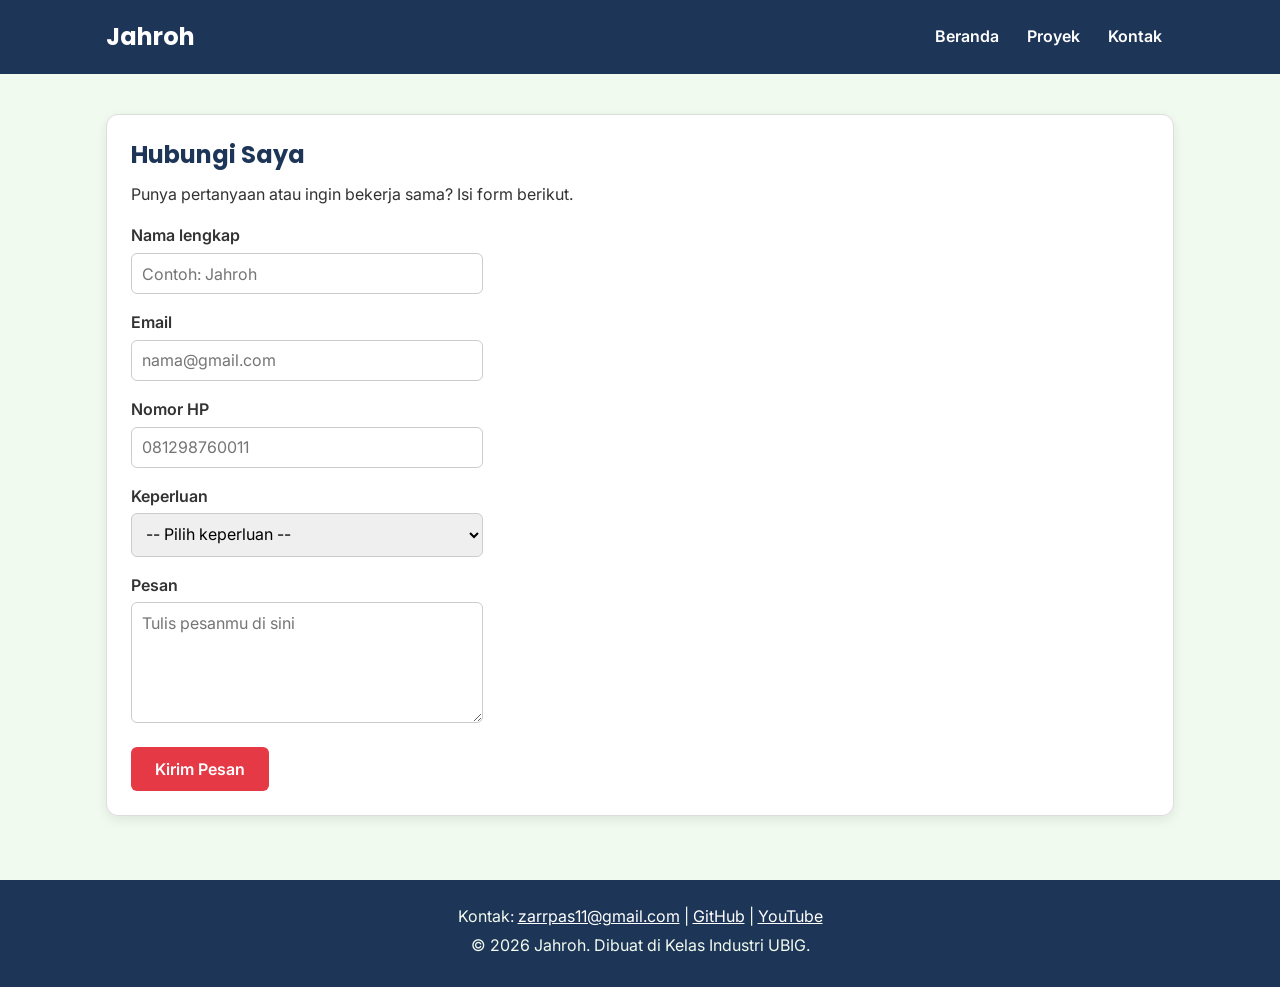
==== kontak.html @ 2eeb8ef1 "feat: portofolio v1" ====
<!DOCTYPE html>
<html lang="id">
<head>
  <meta charset="UTF-8">
  <meta name="viewport" content="width=device-width, initial-scale=1.0">
  <title>Jahroh | Kontak</title>
  <link rel="preconnect" href="https://fonts.googleapis.com">
  <link rel="preconnect" href="https://fonts.gstatic.com" crossorigin>
  <link href="https://fonts.googleapis.com/css2?family=Inter:wght@400;600&family=Poppins:wght@600;700&display=swap" rel="stylesheet">
  <link rel="stylesheet" href="css/style.css">
</head>
<body>
  <header>
    <div class="container navbar">
      <h1>Jahroh</h1>
      <nav class="menu-laptop">
        <ul>
          <li><a href="index.html">Beranda</a></li>
          <li><a href="proyek.html">Proyek</a></li>
          <li><a href="kontak.html">Kontak</a></li>
        </ul>
      </nav>
      <!-- Tantangan: menu ponsel yang bisa dibuka-tutup -->
      <details class="menu-ponsel">
        <summary>Menu</summary>
        <nav>
          <ul>
            <li><a href="index.html">Beranda</a></li>
            <li><a href="proyek.html">Proyek</a></li>
            <li><a href="kontak.html">Kontak</a></li>
          </ul>
        </nav>
      </details>
    </div>
  </header>

  <main>
    <div class="container">
      <section class="kartu">
        <h2>Hubungi Saya</h2>
        <p>Punya pertanyaan atau ingin bekerja sama? Isi form berikut.</p>

        <form>
          <p>
            <label for="nama">Nama lengkap</label><br>
            <input type="text" id="nama" name="nama" placeholder="Contoh: Jahroh" required>
          </p>
          <p>
            <label for="email">Email</label><br>
            <input type="email" id="email" name="email" placeholder="nama@gmail.com" required>
          </p>
          <p>
            <label for="hp">Nomor HP</label><br>
            <input type="tel" id="hp" name="hp" placeholder="081298760011" required>
          </p>
          <p>
            <label for="keperluan">Keperluan</label><br>
            <select id="keperluan" name="keperluan" required>
              <option value="">-- Pilih keperluan --</option>
              <option value="bertanya">Bertanya</option>
              <option value="kerja-sama">Kerja sama proyek</option>
              <option value="lainnya">Lainnya</option>
            </select>
          </p>
          <p>
            <label for="pesan">Pesan</label><br>
            <textarea id="pesan" name="pesan" rows="5" cols="40" placeholder="Tulis pesanmu di sini" required></textarea>
          </p>
          <button type="submit">Kirim Pesan</button>
        </form>
      </section>
    </div>
  </main>

  <footer>
    <p>Kontak: <a href="zarrpas11@gmail.com">zarrpas11@gmail.com</a> |
      <a href="https://github.com/zarr-zr" target="_blank">GitHub</a> |
      <a href="https://www.youtube.com/@Zarr1206" target="_blank">YouTube</a></p>
    <p>&copy; 2026 Jahroh. Dibuat di Kelas Industri UBIG.</p>
  </footer>
</body>
</html>
---- css/style.css ----
/* Gaya portofolio jahroh
   Palet: #1D3557 (utama), #E63946 (aksen), #F1FAEE (latar)
   Huruf: Poppins (judul), Inter (isi)
   Tata letak: mobile first, titik ubah 768px (tablet) dan 1024px (laptop) */

/* 1. Reset */
* {
  box-sizing: border-box;
  margin: 0;
}

img {
  max-width: 100%;
  height: auto;
}

/* 2. Dasar halaman: warna dan huruf */
body {
  font-family: "Inter", Arial, sans-serif;
  font-size: 1rem;
  line-height: 1.6;
  color: #333333;
  background-color: #F1FAEE;
}

h1, h2, h3 {
  font-family: "Poppins", Arial, sans-serif;
  color: #1D3557;
  line-height: 1.3;
}

h2 {
  margin-bottom: 0.75rem;
}

p, ul, ol {
  margin-bottom: 1rem;
}

a {
  color: #E63946;
}

/* 3. Wadah, header, dan menu */
.container {
  max-width: 1100px;
  margin: 0 auto;
  padding: 0 1rem;
}

header {
  background-color: #1D3557;
  color: #FFFFFF;
  padding: 1rem 0;
}

header h1 {
  color: #FFFFFF;
  font-size: 1.5rem;
}

.navbar {
  display: flex;
  flex-wrap: wrap;
  justify-content: space-between;
  align-items: center;
  gap: 0.5rem;
}

nav ul {
  display: flex;
  gap: 0.25rem;
  padding: 0;
  margin: 0;
  list-style: none;
}

nav a {
  display: inline-block;
  padding: 0.5rem 0.75rem;
  border-radius: 6px;
  color: #FFFFFF;
  font-weight: 600;
  text-decoration: none;
}

/* Tantangan: menu ponsel buka-tutup dengan details */
.menu-laptop {
  display: none;
}

.menu-ponsel summary {
  padding: 0.5rem 0.75rem;
  border: 1px solid #FFFFFF;
  border-radius: 6px;
  font-weight: 600;
  cursor: pointer;
}

.menu-ponsel ul {
  flex-direction: column;
  margin-top: 0.5rem;
}

/* 4. Isi utama, hero, dan kartu */
main {
  padding: 1.5rem 0;
}

.hero {
  display: flex;
  flex-direction: column;
  align-items: center;
  gap: 1.5rem;
  padding: 1rem 0 2rem;
  text-align: center;
}

.hero img {
  border: 4px solid #E63946;
  border-radius: 100%;
}

.hero h2 {
  font-size: 2rem;
}

.tombol {
  display: inline-block;
  padding: 0.75rem 1.5rem;
  border-radius: 6px;
  background-color: #E63946;
  color: #FFFFFF;
  font-weight: 600;
  text-decoration: none;
}

.kartu {
  background-color: #FFFFFF;
  padding: 1rem;
  margin-bottom: 1.5rem;
  border: 1px solid #DDDDDD;
  border-radius: 12px;
  box-shadow: 0 4px 12px rgba(0, 0, 0, 0.08);
}

.daftar-kartu {
  display: flex;
  flex-wrap: wrap;
  gap: 1.5rem;
  margin-bottom: 1.5rem;
}

.daftar-kartu .kartu {
  flex: 1 1 280px;
  margin-bottom: 0;
}

article img {
  border-radius: 8px;
  border: 1px solid #DDDDDD;
}

/* 5. Tabel */
table {
  border-collapse: collapse;
}

caption {
  font-weight: 600;
  text-align: left;
  margin-bottom: 0.5rem;
}

th, td {
  border: 1px solid #CCCCCC;
  padding: 0.5rem 0.75rem;
  text-align: left;
}

th {
  background-color: #1D3557;
  color: #FFFFFF;
}

/* 6. Form */
label {
  font-weight: 600;
}

input, select, textarea {
  width: 100%;
  max-width: 22rem;
  padding: 0.6rem;
  margin-top: 0.25rem;
  border: 1px solid #CCCCCC;
  border-radius: 6px;
  font-family: inherit;
  font-size: 1rem;
}

button {
  padding: 0.75rem 1.5rem;
  border: none;
  border-radius: 6px;
  background-color: #E63946;
  color: #FFFFFF;
  font-family: inherit;
  font-size: 1rem;
  font-weight: 600;
  cursor: pointer;
}

/* 7. Footer */
footer {
  background-color: #1D3557;
  color: #F1FAEE;
  text-align: center;
  padding: 1.5rem;
}

footer p {
  margin-bottom: 0.25rem;
}

footer a {
  color: #FFFFFF;
}

/* 8. Tablet: lebar layar 768px ke atas */
@media (min-width: 768px) {
  .menu-laptop {
    display: block;
  }

  .menu-ponsel {
    display: none;
  }

  .hero {
    flex-direction: row;
    padding: 2rem 0 3rem;
    text-align: left;
  }

  .kartu {
    padding: 1.5rem;
  }
}

/* 9. Laptop: lebar layar 1024px ke atas */
@media (min-width: 1024px) {
  main {
    padding: 2.5rem 0;
  }

  .hero {
    gap: 3rem;
  }

  .hero h2 {
    font-size: 2.75rem;
  }
}
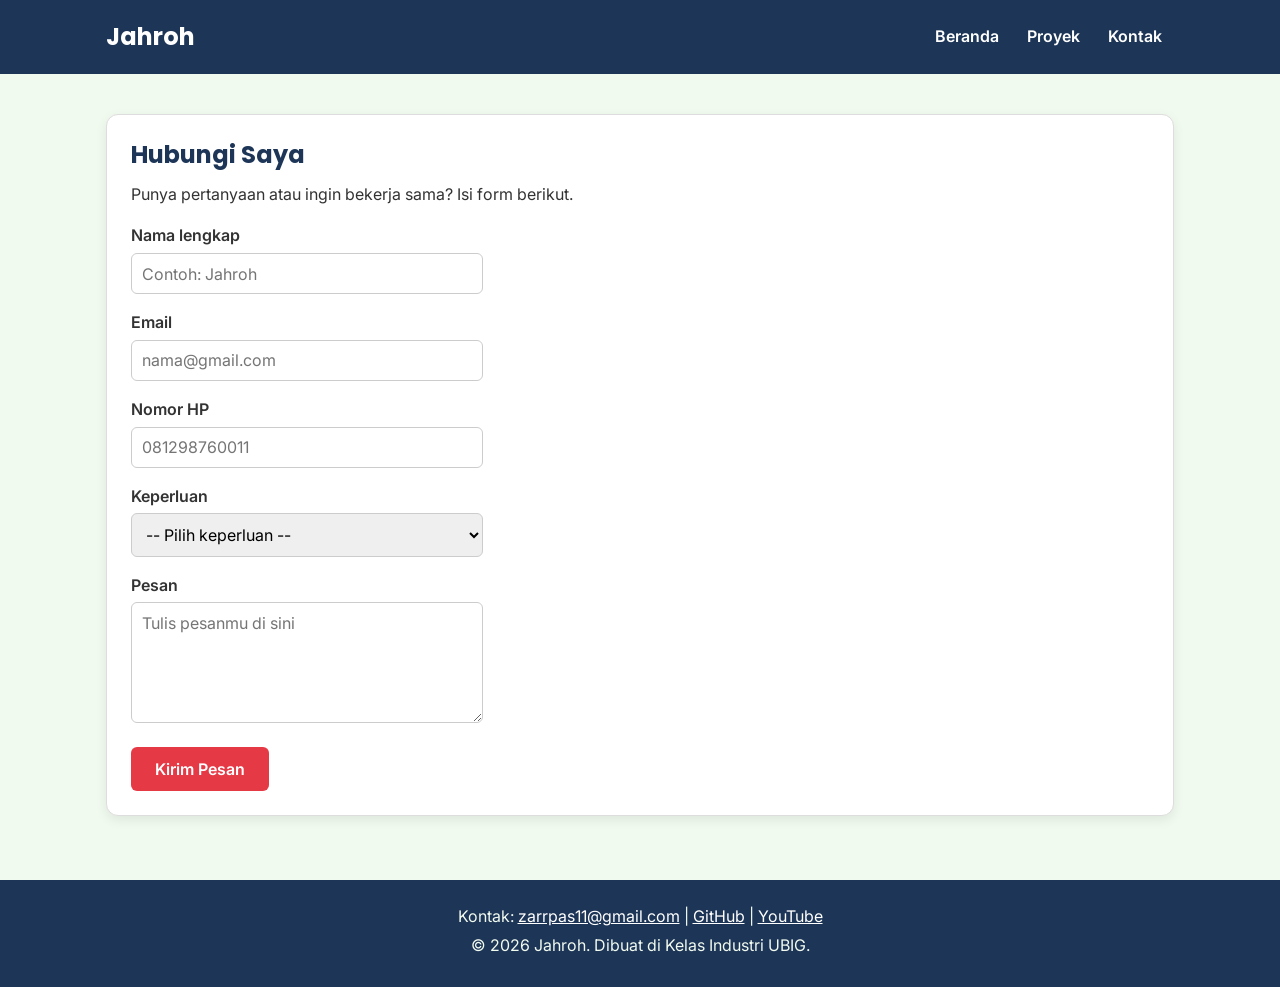
==== commit 3d7edeaf: "feat:menambakan javascript" ====
--- a/kontak.html
+++ b/kontak.html
@@ -4,10 +4,13 @@
   <meta charset="UTF-8">
   <meta name="viewport" content="width=device-width, initial-scale=1.0">
   <title>Jahroh | Kontak</title>
+  <link rel="icon" href="img/zarr.png">
   <link rel="preconnect" href="https://fonts.googleapis.com">
   <link rel="preconnect" href="https://fonts.gstatic.com" crossorigin>
   <link href="https://fonts.googleapis.com/css2?family=Inter:wght@400;600&family=Poppins:wght@600;700&display=swap" rel="stylesheet">
   <link rel="stylesheet" href="css/style.css">
+  <script src="js/style.js" defer></script>
+  <script src="js/latihan.js" defer></script>
 </head>
 <body>
   <header>
@@ -20,7 +23,7 @@
           <li><a href="kontak.html">Kontak</a></li>
         </ul>
       </nav>
-      <!-- Tantangan: menu ponsel yang bisa dibuka-tutup -->
+      
       <details class="menu-ponsel">
         <summary>Menu</summary>
         <nav>
@@ -71,7 +74,7 @@
       </section>
     </div>
   </main>
-
+  <script src="js/style.js" defer></script>
   <footer>
     <p>Kontak: <a href="zarrpas11@gmail.com">zarrpas11@gmail.com</a> |
       <a href="https://github.com/zarr-zr" target="_blank">GitHub</a> |
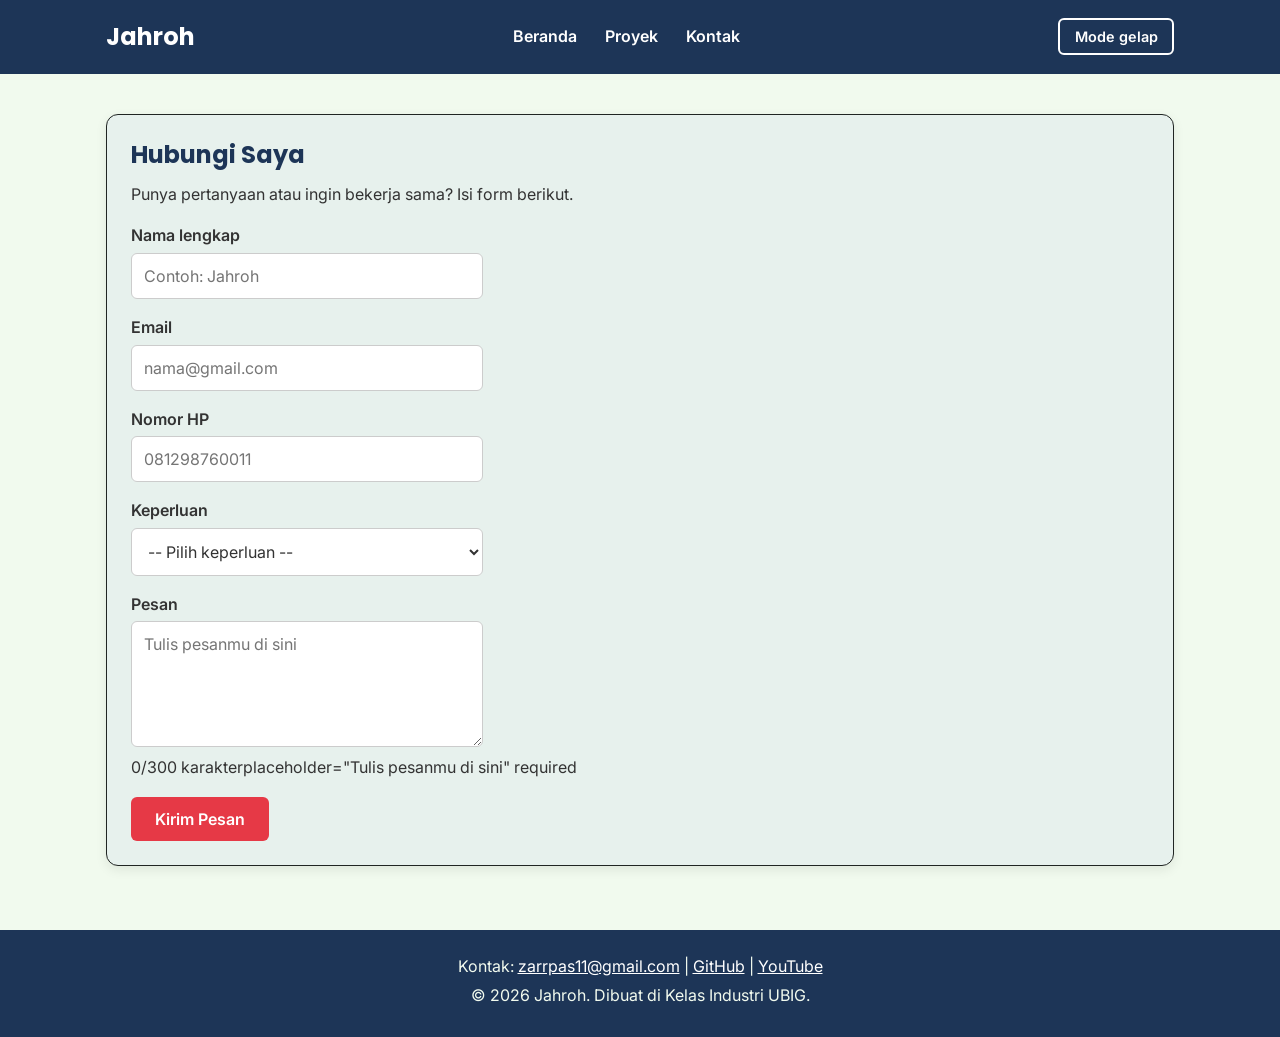
==== commit bc744a20: "feat: tambah keahlian dinamis, mode gelap, dan filter proyek" ====
--- a/kontak.html
+++ b/kontak.html
@@ -11,6 +11,7 @@
   <link rel="stylesheet" href="css/style.css">
   <script src="js/style.js" defer></script>
   <script src="js/latihan.js" defer></script>
+  <script src="js/main.js" defer></script>
 </head>
 <body>
   <header>
@@ -23,7 +24,9 @@
           <li><a href="kontak.html">Kontak</a></li>
         </ul>
       </nav>
-      
+      <button type="button" id="tombol-tema" class="tombol-tema">
+          Mode gelap
+        </button>
       <details class="menu-ponsel">
         <summary>Menu</summary>
         <nav>
@@ -34,7 +37,6 @@
           </ul>
         </nav>
       </details>
-    </div>
   </header>
 
   <main>
@@ -67,7 +69,9 @@
           </p>
           <p>
             <label for="pesan">Pesan</label><br>
-            <textarea id="pesan" name="pesan" rows="5" cols="40" placeholder="Tulis pesanmu di sini" required></textarea>
+            <textarea id="pesan" name="pesan" rows="5" cols="40" maxlength="300"
+             placeholder="Tulis pesanmu di sini" required></textarea><br>
+            <span id="hitung-karakter" class="keterangan">0/300 karakter</span>placeholder="Tulis pesanmu di sini" required </textarea>
           </p>
           <button type="submit">Kirim Pesan</button>
         </form>
--- a/css/style.css
+++ b/css/style.css
@@ -262,3 +262,140 @@
     font-size: 2.75rem;
   }
 }
+
+/* 10. Tombol tema, filter, dan label kategori */
+  .tombol-tema {
+    padding: 0.5rem 0.9rem;
+    border: 2px solid #FFFFFF;
+    background-color: transparent;
+    font-size: 0.9rem;
+}
+/* 11. Tema gelap (percobaan pertama) */
+body.gelap {
+background-color: #121A24;
+color: #E3E8EE;
+}
+:root {
+--warna-utama: #1D3557;
+--warna-judul: #1D3557;
+--warna-aksen: #E63946;
+--warna-tautan: #E63946;
+--warna-latar: #F1FAEE;
+--warna-teks: #333333;
+--warna-kartu: #e7f1ed;
+--warna-garis: #202523;
+}
+
+/* Tema gelap: isi variabel diganti saat body memiliki class
+gelap */
+body.gelap {
+--warna-utama: #0B1526;
+--warna-judul: #052b2c;
+--warna-tautan: #FF8A8A;
+--warna-latar: #121A24;
+--warna-teks: #85d4ce;
+--warna-kartu: #1C2836;
+--warna-garis: #34465A;
+}
+/* Kartu halaman Kontak */
+.kartu {
+    background-color: var(--warna-kartu);
+    color: var(--warna-teks);
+    padding: 1.5rem;
+    margin-bottom: 1.5rem;
+    border: 1px solid var(--warna-garis);
+    border-radius: 12px;
+    box-shadow: 0 4px 12px rgba(0, 0, 0, 0.08);
+    transition: 0.3s;
+}
+
+/* Judul kartu kontak */
+.kartu h2 {
+    color: var(--warna-judul);
+}
+
+/* Paragraf */
+.kartu p {
+    color: var(--warna-teks);
+}
+
+/* Label formulir */
+.kartu label {
+    color: var(--warna-teks);
+    font-weight: 600;
+}
+
+/* Input, pilihan, dan pesan */
+.kartu input,
+.kartu select,
+.kartu textarea {
+    background-color: #ffffff;
+    color: #333333;
+    border: 1px solid #cccccc;
+    border-radius: 6px;
+    padding: 0.75rem;
+    font-size: 1rem;
+}
+
+/* Efek ketika input dipilih */
+.kartu input:focus,
+.kartu select:focus,
+.kartu textarea:focus {
+    outline: 2px solid var(--warna-aksen);
+    border-color: var(--warna-aksen);
+}
+
+/* Tombol kirim */
+.kartu button {
+    background-color: var(--warna-aksen);
+    color: #ffffff;
+    border: none;
+    padding: 0.75rem 1.5rem;
+    border-radius: 6px;
+    font-weight: 600;
+    cursor: pointer;
+}
+
+/* Memperbaiki warna tulisan saat mode gelap */
+body.gelap h2,
+body.gelap .kartu h3 {
+    color: #a8d8dc;
+}
+
+/* Warna label kategori */
+body.gelap .label {
+    color: #ffffff;
+}
+
+/* Warna paragraf kartu */
+body.gelap .kartu p {
+    color: #e5e7eb;
+}
+
+
+/* Animasi menu buka dan tutup */
+.menu-ponsel nav {
+    max-height: 0;
+    overflow: hidden;
+    opacity: 0;
+    transform: translateY(-12px);
+    transition:
+        max-height 0.4s ease,
+        opacity 0.3s ease,
+        transform 0.4s ease;
+}
+
+.menu-ponsel[open]:not(.menutup) nav {
+    max-height: 300px;
+    opacity: 1;
+    transform: translateY(0);
+}
+
+.menu-ponsel nav ul {
+    margin: 0;
+    padding: 10px 0;
+}
+
+.menu-ponsel summary {
+    cursor: pointer;
+}
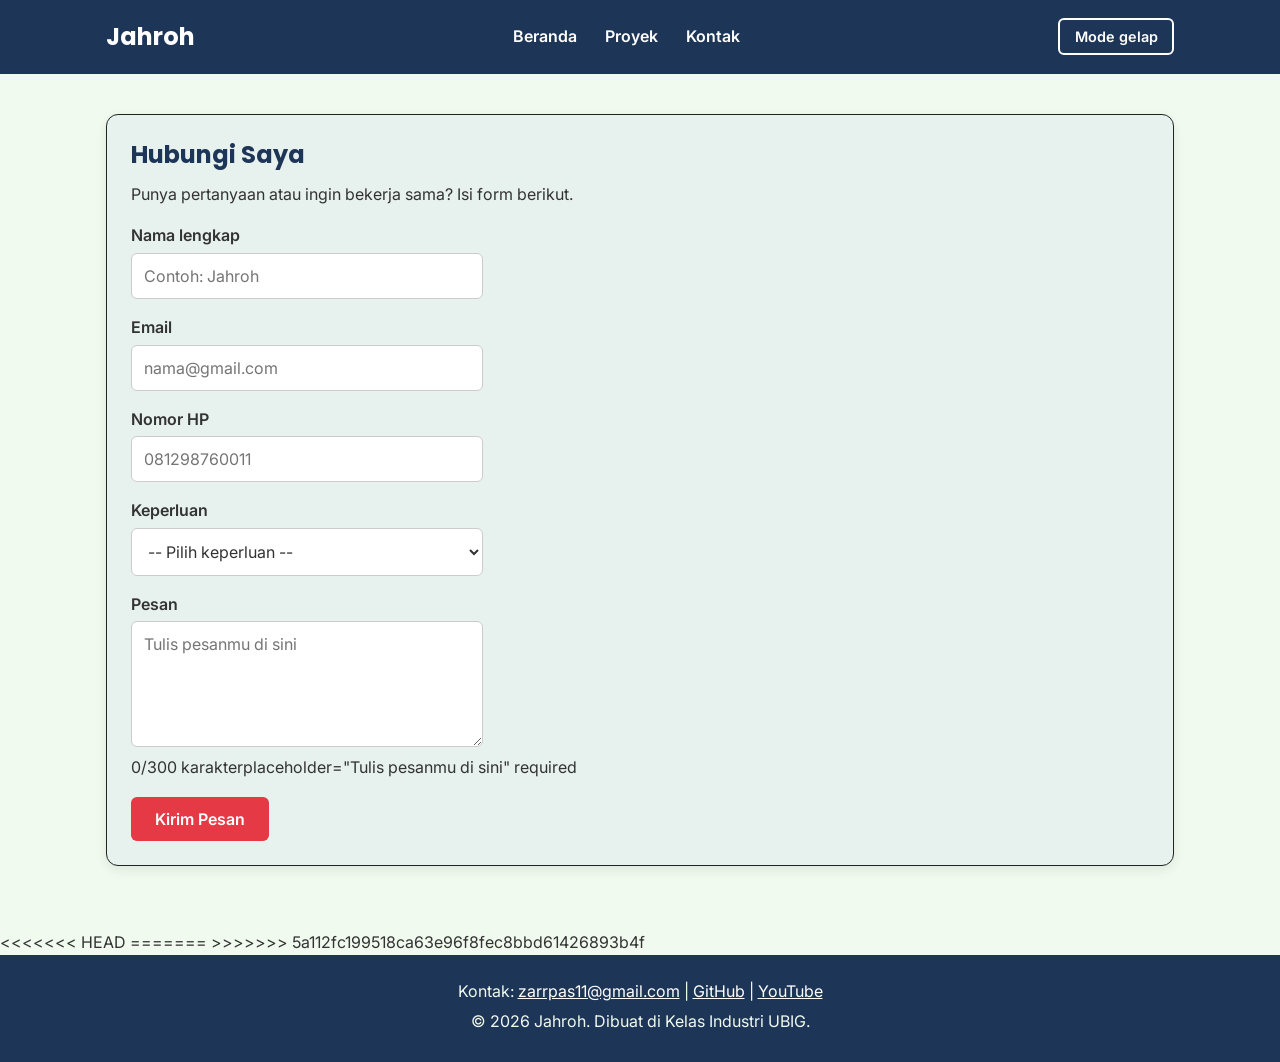
==== commit fed5657c: "Fix merge conflict" ====
--- a/kontak.html
+++ b/kontak.html
@@ -9,8 +9,6 @@
   <link rel="preconnect" href="https://fonts.gstatic.com" crossorigin>
   <link href="https://fonts.googleapis.com/css2?family=Inter:wght@400;600&family=Poppins:wght@600;700&display=swap" rel="stylesheet">
   <link rel="stylesheet" href="css/style.css">
-  <script src="js/style.js" defer></script>
-  <script src="js/latihan.js" defer></script>
   <script src="js/main.js" defer></script>
 </head>
 <body>
@@ -78,7 +76,9 @@
       </section>
     </div>
   </main>
-  <script src="js/style.js" defer></script>
+<<<<<<< HEAD
+=======
+>>>>>>> 5a112fc199518ca63e96f8fec8bbd61426893b4f
   <footer>
     <p>Kontak: <a href="zarrpas11@gmail.com">zarrpas11@gmail.com</a> |
       <a href="https://github.com/zarr-zr" target="_blank">GitHub</a> |
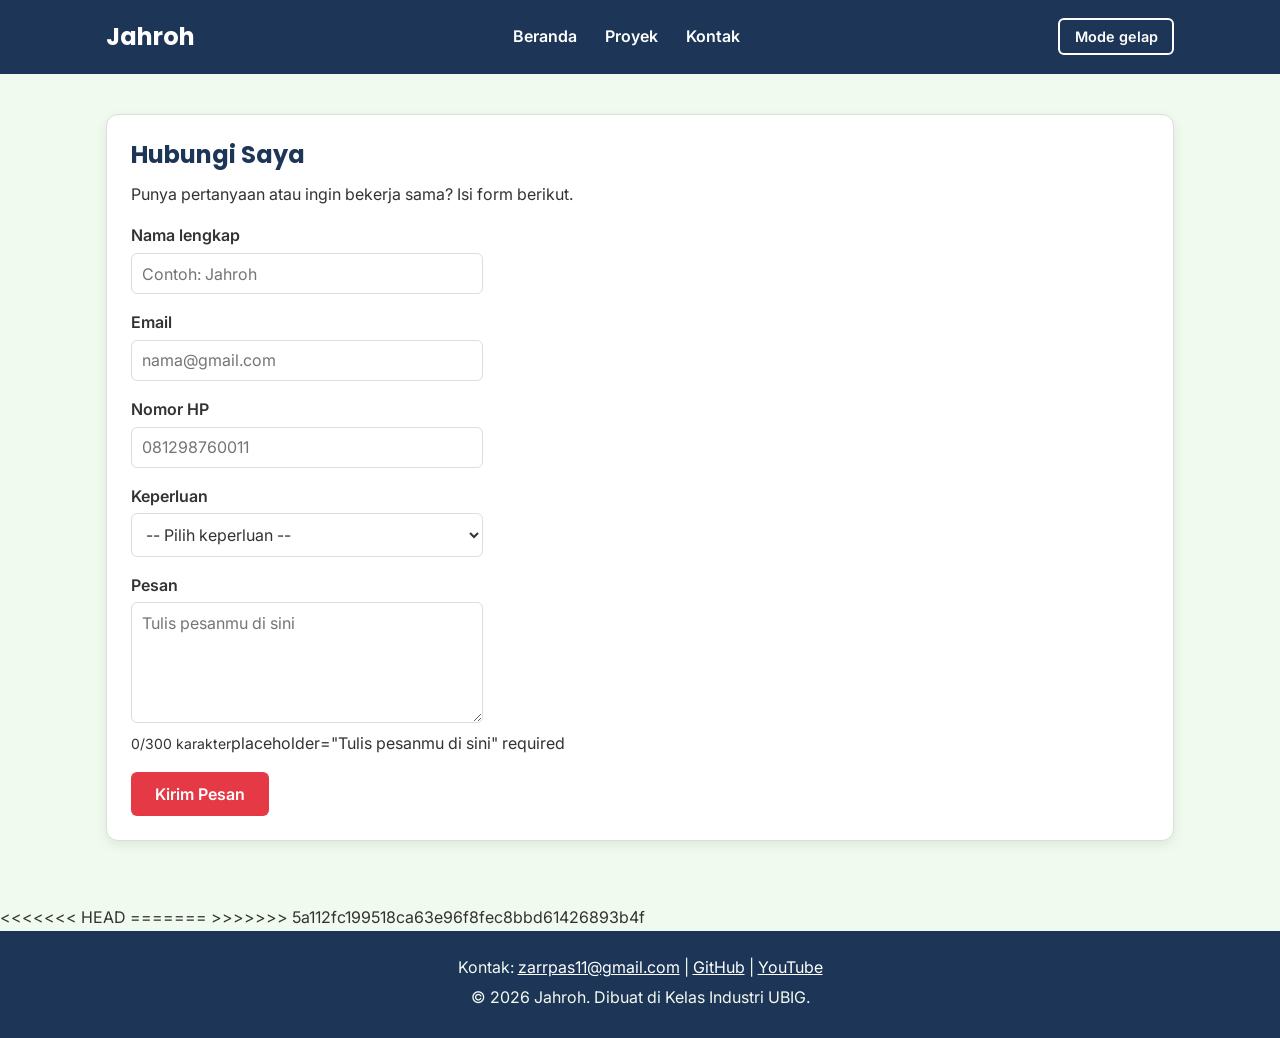
==== commit 1a3c3d49: "Update website proyek" ====
--- a/kontak.html
+++ b/kontak.html
@@ -25,6 +25,7 @@
       <button type="button" id="tombol-tema" class="tombol-tema">
           Mode gelap
         </button>
+        <!-- Tantangan: menu ponsel yang bisa dibuka-tutup -->
       <details class="menu-ponsel">
         <summary>Menu</summary>
         <nav>
--- a/css/style.css
+++ b/css/style.css
@@ -1,4 +1,4 @@
-/* Gaya portofolio jahroh
+/* Gaya portofolio Khilda
    Palet: #1D3557 (utama), #E63946 (aksen), #F1FAEE (latar)
    Huruf: Poppins (judul), Inter (isi)
    Tata letak: mobile first, titik ubah 768px (tablet) dan 1024px (laptop) */
@@ -15,17 +15,28 @@
 }
 
 /* 2. Dasar halaman: warna dan huruf */
+:root {
+  --warna-utama: #1D3557;
+  --warna-judul: #1D3557;
+  --warna-aksen: #E63946;
+  --warna-tautan: #E63946;
+  --warna-latar: #F1FAEE;
+  --warna-teks: #333333;
+  --warna-kartu: #FFFFFF;
+  --warna-garis: #DDDDDD;
+}
+
 body {
   font-family: "Inter", Arial, sans-serif;
   font-size: 1rem;
   line-height: 1.6;
-  color: #333333;
-  background-color: #F1FAEE;
+  color: var(--warna-teks);
+  background-color: var(--warna-latar);
 }
 
 h1, h2, h3 {
   font-family: "Poppins", Arial, sans-serif;
-  color: #1D3557;
+  color: var(--warna-judul);
   line-height: 1.3;
 }
 
@@ -136,10 +147,10 @@
 }
 
 .kartu {
-  background-color: #FFFFFF;
+  background-color: var(--warna-kartu);
   padding: 1rem;
   margin-bottom: 1.5rem;
-  border: 1px solid #DDDDDD;
+  border: 1px solid var(--warna-garis);
   border-radius: 12px;
   box-shadow: 0 4px 12px rgba(0, 0, 0, 0.08);
 }
@@ -173,7 +184,7 @@
 }
 
 th, td {
-  border: 1px solid #CCCCCC;
+  border: 1px solid #DDDDDD;
   padding: 0.5rem 0.75rem;
   text-align: left;
 }
@@ -186,6 +197,10 @@
 /* 6. Form */
 label {
   font-weight: 600;
+}
+
+.keterangan {
+ font-size: 0.875rem;
 }
 
 input, select, textarea {
@@ -193,10 +208,12 @@
   max-width: 22rem;
   padding: 0.6rem;
   margin-top: 0.25rem;
-  border: 1px solid #CCCCCC;
+  border: 1px solid #DDDDDD;
   border-radius: 6px;
   font-family: inherit;
   font-size: 1rem;
+  background-color: var(--warna-kartu);
+  color: var(--warna-teks);
 }
 
 button {
@@ -264,138 +281,21 @@
 }
 
 /* 10. Tombol tema, filter, dan label kategori */
-  .tombol-tema {
-    padding: 0.5rem 0.9rem;
-    border: 2px solid #FFFFFF;
-    background-color: transparent;
-    font-size: 0.9rem;
-}
-/* 11. Tema gelap (percobaan pertama) */
-body.gelap {
-background-color: #121A24;
-color: #E3E8EE;
-}
-:root {
---warna-utama: #1D3557;
---warna-judul: #1D3557;
---warna-aksen: #E63946;
---warna-tautan: #E63946;
---warna-latar: #F1FAEE;
---warna-teks: #333333;
---warna-kartu: #e7f1ed;
---warna-garis: #202523;
-}
-
-/* Tema gelap: isi variabel diganti saat body memiliki class
+.tombol-tema {
+  padding: 0.5rem 0.9rem;
+  border: 2px solid #FFFFFF;
+  background-color: transparent;
+  font-size: 0.9rem;
+}
+
+/* 11. Tema gelap: isi variabel diganti saat body memiliki class
 gelap */
 body.gelap {
---warna-utama: #0B1526;
---warna-judul: #052b2c;
---warna-tautan: #FF8A8A;
---warna-latar: #121A24;
---warna-teks: #85d4ce;
---warna-kartu: #1C2836;
---warna-garis: #34465A;
-}
-/* Kartu halaman Kontak */
-.kartu {
-    background-color: var(--warna-kartu);
-    color: var(--warna-teks);
-    padding: 1.5rem;
-    margin-bottom: 1.5rem;
-    border: 1px solid var(--warna-garis);
-    border-radius: 12px;
-    box-shadow: 0 4px 12px rgba(0, 0, 0, 0.08);
-    transition: 0.3s;
-}
-
-/* Judul kartu kontak */
-.kartu h2 {
-    color: var(--warna-judul);
-}
-
-/* Paragraf */
-.kartu p {
-    color: var(--warna-teks);
-}
-
-/* Label formulir */
-.kartu label {
-    color: var(--warna-teks);
-    font-weight: 600;
-}
-
-/* Input, pilihan, dan pesan */
-.kartu input,
-.kartu select,
-.kartu textarea {
-    background-color: #ffffff;
-    color: #333333;
-    border: 1px solid #cccccc;
-    border-radius: 6px;
-    padding: 0.75rem;
-    font-size: 1rem;
-}
-
-/* Efek ketika input dipilih */
-.kartu input:focus,
-.kartu select:focus,
-.kartu textarea:focus {
-    outline: 2px solid var(--warna-aksen);
-    border-color: var(--warna-aksen);
-}
-
-/* Tombol kirim */
-.kartu button {
-    background-color: var(--warna-aksen);
-    color: #ffffff;
-    border: none;
-    padding: 0.75rem 1.5rem;
-    border-radius: 6px;
-    font-weight: 600;
-    cursor: pointer;
-}
-
-/* Memperbaiki warna tulisan saat mode gelap */
-body.gelap h2,
-body.gelap .kartu h3 {
-    color: #a8d8dc;
-}
-
-/* Warna label kategori */
-body.gelap .label {
-    color: #ffffff;
-}
-
-/* Warna paragraf kartu */
-body.gelap .kartu p {
-    color: #e5e7eb;
-}
-
-
-/* Animasi menu buka dan tutup */
-.menu-ponsel nav {
-    max-height: 0;
-    overflow: hidden;
-    opacity: 0;
-    transform: translateY(-12px);
-    transition:
-        max-height 0.4s ease,
-        opacity 0.3s ease,
-        transform 0.4s ease;
-}
-
-.menu-ponsel[open]:not(.menutup) nav {
-    max-height: 300px;
-    opacity: 1;
-    transform: translateY(0);
-}
-
-.menu-ponsel nav ul {
-    margin: 0;
-    padding: 10px 0;
-}
-
-.menu-ponsel summary {
-    cursor: pointer;
+  --warna-utama: #0B1526;
+  --warna-judul: #A8DADC;
+  --warna-tautan: #FF8A8A;
+  --warna-latar: #121A24;
+  --warna-teks: #E3E8EE;
+  --warna-kartu: #1C2836;
+  --warna-garis: #34465A;
 }
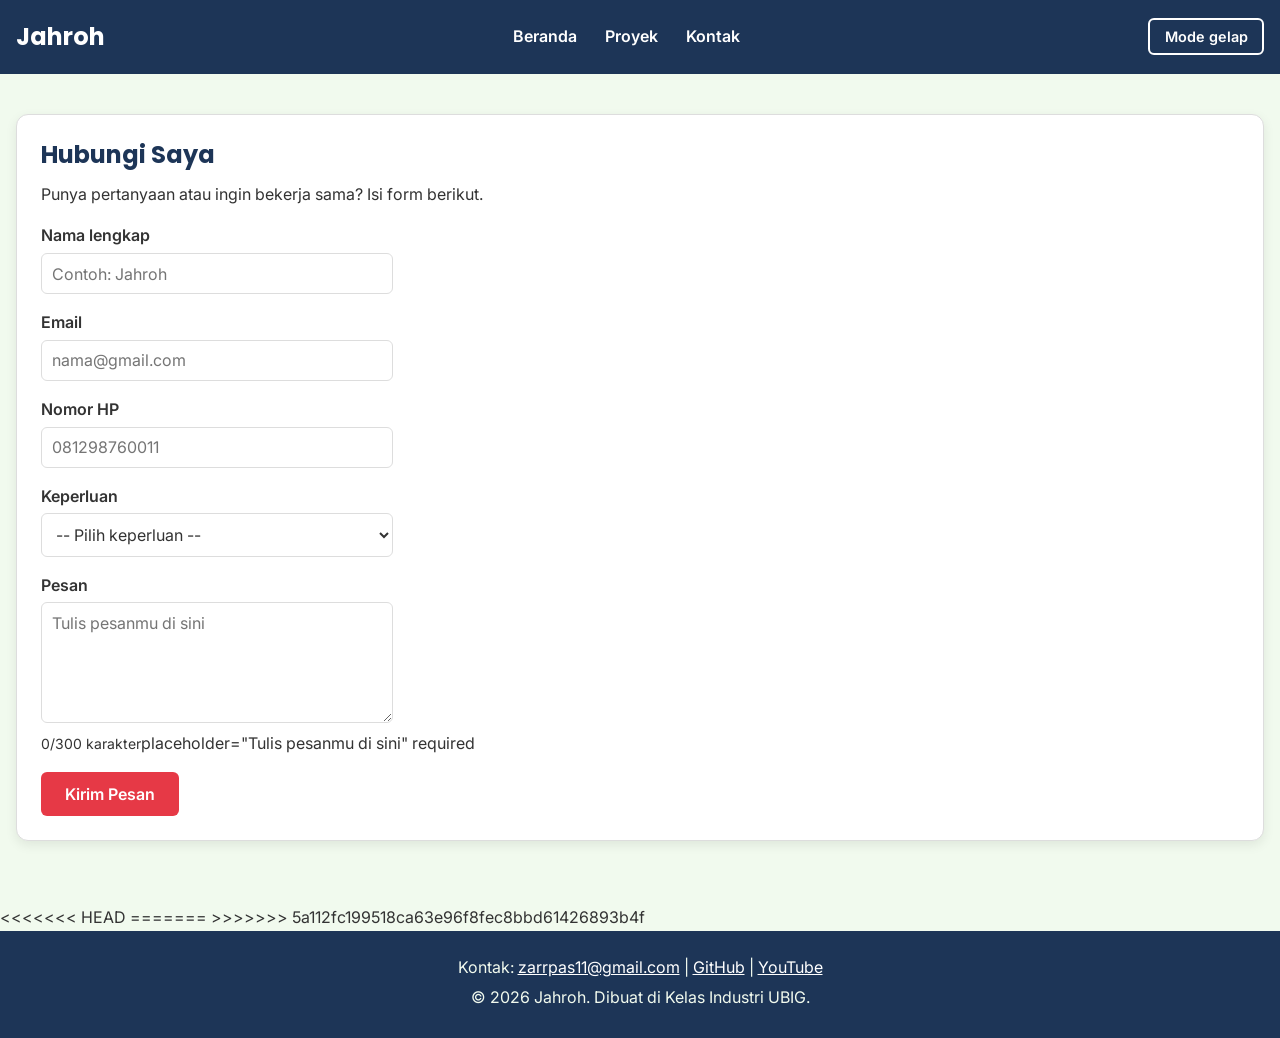
==== commit a6103185: "fix: perbaiki kontras, meta description, dan ukuran gambar" ====
--- a/kontak.html
+++ b/kontak.html
@@ -3,6 +3,16 @@
 <head>
   <meta charset="UTF-8">
   <meta name="viewport" content="width=device-width, initial-scale=1.0">
+  <!-- index.html -->
+<meta name="description" content="Portofolio Jahroh, siswa SMK
+calon Junior Web Developer di Kelas Industri UBIG.">
+<!-- proyek.html -->
+<meta name="description" content="Daftar proyek HTML, CSS, dan
+JavaScript karya Jahroh beserta repositori GitHub
+terbarunya.">
+<!-- kontak.html -->
+<meta name="description" content="Hubungi Jahroh melalui form
+kontak, email, atau GitHub.">
   <title>Jahroh | Kontak</title>
   <link rel="icon" href="img/zarr.png">
   <link rel="preconnect" href="https://fonts.googleapis.com">
--- a/css/style.css
+++ b/css/style.css
@@ -1,4 +1,4 @@
-/* Gaya portofolio Khilda
+/* Gaya portofolio Jahroh
    Palet: #1D3557 (utama), #E63946 (aksen), #F1FAEE (latar)
    Huruf: Poppins (judul), Inter (isi)
    Tata letak: mobile first, titik ubah 768px (tablet) dan 1024px (laptop) */
@@ -18,8 +18,8 @@
 :root {
   --warna-utama: #1D3557;
   --warna-judul: #1D3557;
-  --warna-aksen: #E63946;
-  --warna-tautan: #E63946;
+  --warna-aksen: #C1121F;
+  --warna-tautan: #C1121F;;
   --warna-latar: #F1FAEE;
   --warna-teks: #333333;
   --warna-kartu: #FFFFFF;
@@ -298,4 +298,90 @@
   --warna-teks: #E3E8EE;
   --warna-kartu: #1C2836;
   --warna-garis: #34465A;
+}
+/* 12. Perbaikan tampilan responsif HP */
+html {
+  width: 100%;
+  max-width: 100%;
+  overflow-x: clip;
+}
+
+body {
+  width: 100%;
+  max-width: 100%;
+  overflow-x: clip;
+}
+
+* {
+  box-sizing: border-box;
+}
+
+.container,
+header,
+main,
+footer,
+section,
+article {
+  min-width: 0;
+  max-width: 100%;
+}
+
+img {
+  display: block;
+  max-width: 100%;
+  height: auto;
+}
+
+/* Perbaikan layar HP */
+@media screen and (max-width: 767px) {
+  .container {
+    width: 100%;
+    padding: 15px;
+  }
+
+  .navbar {
+    width: 100%;
+    min-width: 0;
+    flex-wrap: wrap;
+  }
+
+  .hero {
+    width: 100%;
+    min-width: 0;
+  }
+
+  .hero h2 {
+    font-size: 1.5rem;
+    overflow-wrap: break-word;
+  }
+
+  .hero p {
+    overflow-wrap: break-word;
+  }
+
+  .daftar-kartu {
+    width: 100%;
+    min-width: 0;
+  }
+
+  .daftar-kartu .kartu {
+    flex: 1 1 100%;
+    min-width: 0;
+    width: 100%;
+  }
+
+  table {
+    max-width: 100%;
+  }
+
+  th,
+  td {
+    overflow-wrap: anywhere;
+  }
+
+  input,
+  select,
+  textarea {
+    max-width: 100%;
+  }
 }
